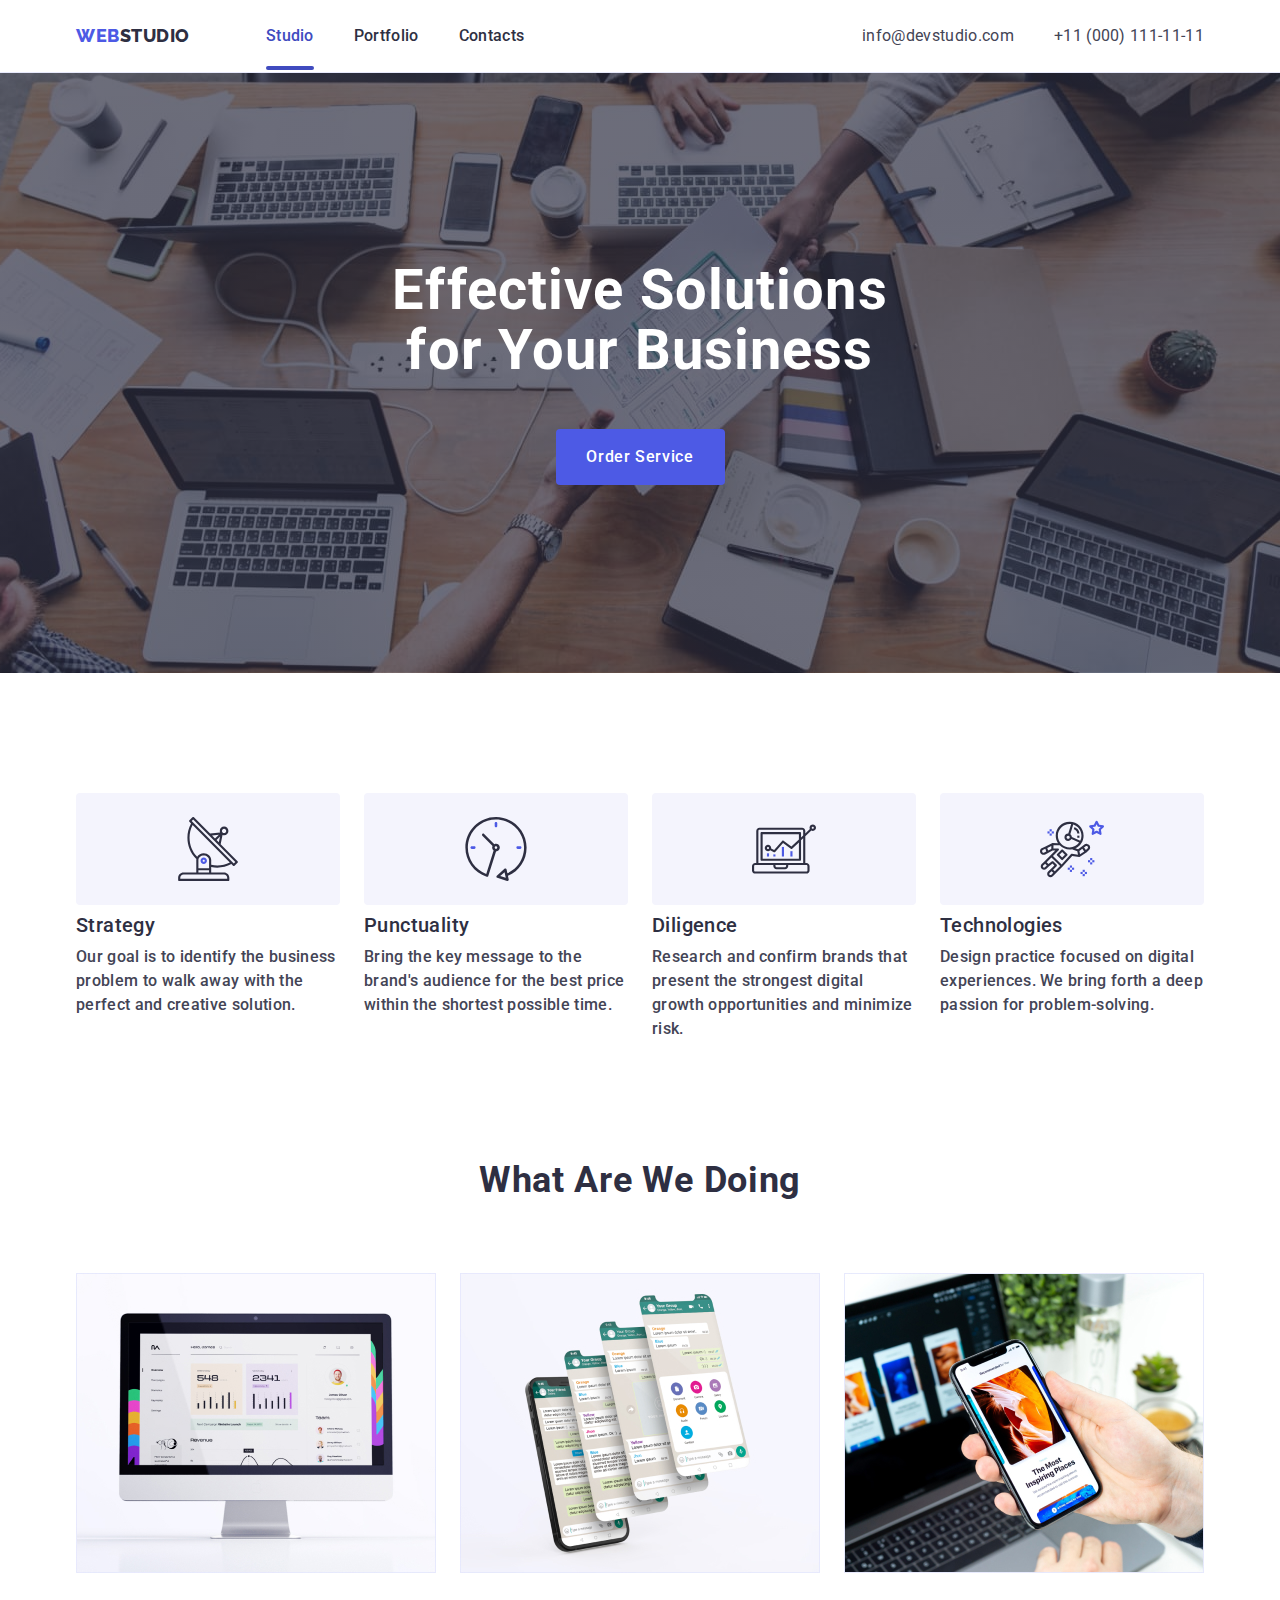
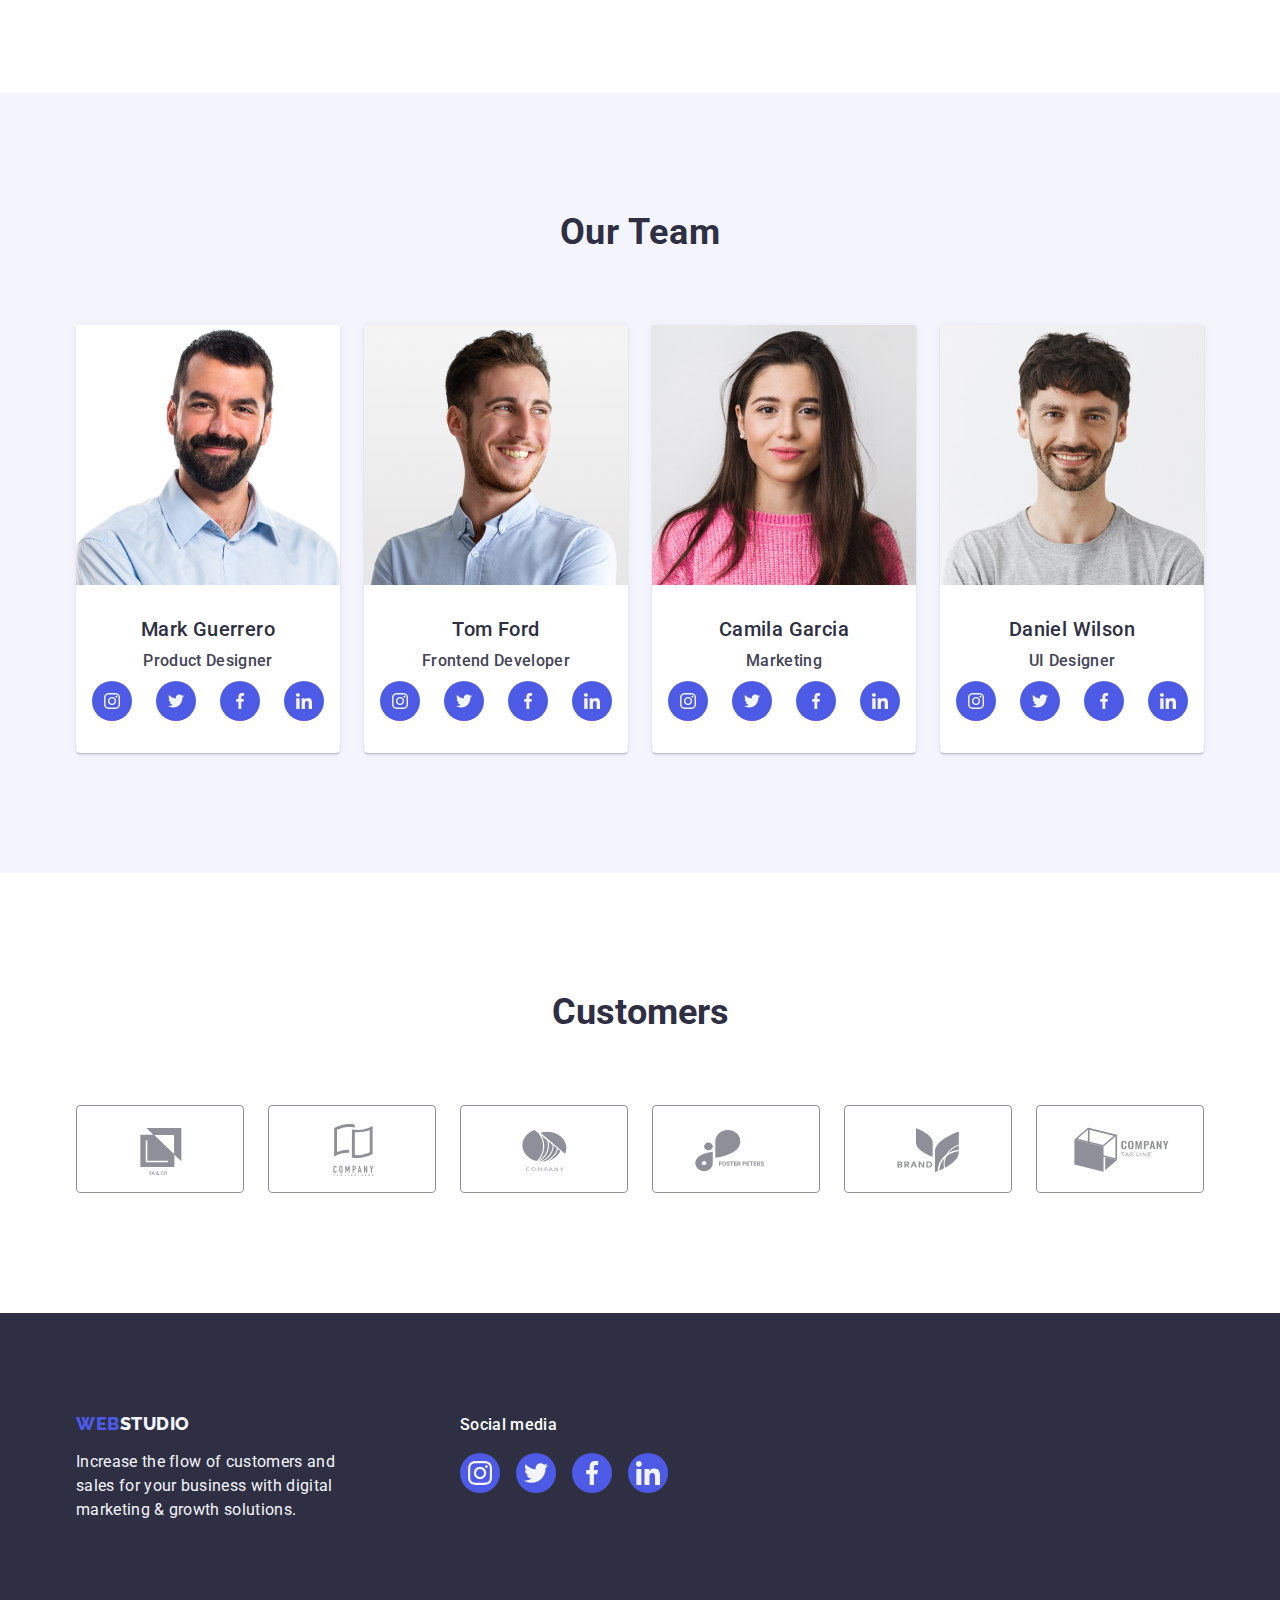
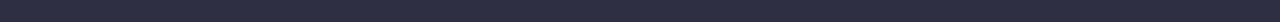
==== index.html @ 4504e87a "is hidden" ====
<!DOCTYPE html>
<html lang="en">
<head>
    <meta charset="UTF-8">
    <meta name="viewport" content="width=device-width, initial-scale=1.0">
    <!-- reset
    <link rel="stylesheet" href="css/reset.css">
    -->
    <link
    rel="stylesheet"
    href="https://cdnjs.cloudflare.com/ajax/libs/modern-normalize/1.0.0/modern-normalize.min.css"/>
    <link rel="stylesheet" href="css/styles.css" />
    <link rel="preconnect" href="https://fonts.googleapis.com">
    <link rel="preconnect" href="https://fonts.gstatic.com" crossorigin>
    <link href="https://fonts.googleapis.com/css2?family=Raleway:wght@400;500;700;800&family=Roboto:wght@400;500;700;900&display=swap" rel="stylesheet">

    <title>Document</title>
</head>

<body class="body">
        <header class="header-container header-shadow">  
            <div class="container header-flex">
                <nav class="nav-container">
                        <a class="web link logo" href='./index.html'>Web<span class="studio link">Studio</span></a>
                        <ul class="menu-container no-dot ">
                                <li><a class="link list list-container link-bar transition" href='./index.html' >Studio</a></li>
                                <li><a class="link list list-container transition" href='./portfolio.html' >Portfolio</a></li>
                                <li><a class="link list list-container transition " href='' >Contacts</a></li>  
                        </ul>
                </nav>
                <address>
                    <ul class="list adress-container">
                        <li><a class= "adress link transition" href="mailto:info@devstudio.com" >info@devstudio.com</a></li>
                        <li><a class= "adress link transition" href="tel:+110001111111" >+11 (000) 111-11-11</a></li>
                    </ul>
                </address>        
            </div>
        
        </header>

    <main>  

        <section class="footer section-one-container section-one-bacground">  
            <div class="container section-one-center">    
                <h1 class="index-header section-one-h-container">
                    Effective Solutions
                    for Your Business
                </h1>
                <button type="button" class="index-button button-container button-transition" data-modal-open>Order Service</button>    
            </div>
        </section>
        
        <section class="section-two-container">
            <div class="container">
                <h2 class="visually-hidden">Tresc</h2>
                <ul class="list section-two-list-container ">
                    <li class="second-section-list-point-container">
                        <div class="section-two-icon-container">
                            <svg width="64" height="64">
                                <use href="./images/icons.svg#icon-antenna"></use>
                            </svg>
                        </div>
                        <h3 class="header second-section-piont-header-container">Strategy</h3>
                        <p class="list-paragraph">
                            Our goal is to identify the business 
                            problem to walk away with the 
                            perfect and creative solution. 
                        </p>
                    </li>
                    <li class="second-section-list-point-container">
                        <div class="section-two-icon-container">
                            <svg width="64" height="64">
                                <use 
                                href="./images/icons.svg#icon-clock">
                                </use>
                            </svg>
                        </div>
                        <h3 class="header second-section-piont-header-container">Punctuality</h3>
                        <p class="list-paragraph">    
                            Bring the key message to the brand's audience for the best price within the shortest possible time.
                        </p>
                    </li>
                    <li class="second-section-list-point-container">
                        <div class="section-two-icon-container">
                            <svg width="64" height="64">
                                <use 
                                href="./images/icons.svg#icon-diagram">
                                </use>
                            </svg>
                        </div>
                        <h3 class="header second-section-piont-header-container">Diligence</h3>
                        <p class="list-paragraph">
                            Research and confirm brands that present the strongest digital growth opportunities and minimize risk.
                        </p>
                    </li>
                    <li class="second-section-list-point-container">
                        <div class="section-two-icon-container">
                            <svg width="64" height="64">
                                <use 
                                href="./images/icons.svg#icon-astronaut" >
                                </use>
                            </svg>
                        </div>
                        <h3 class="header second-section-piont-header-container">Technologies</h3>
                        <p class="list-paragraph">
                            Design practice focused on digital experiences. We bring forth a deep passion for problem-solving.
                        </p>
                    </li>
                </ul>   
            </div>
        </section>

        <section class="section-three-container">
            <div class="container second-section-center">
                <h2 class="section-header third-section-header">What are we doing</h2>
                <ul class="list third-list-container">
                    <li class="third-list-points-container "><img class="img-block" src="./images/Rectangle71-2.jpg" width="360" height="300" alt="old imach screen"/></li>
                    <li class="third-list-points-container"><img class="img-block"  src="./images/Rectangle71-1.jpg" width="360" height="300" alt="multiply phone screen"/></li>
                    <li class="third-list-points-container"><img  class="img-block" src="./images/Rectangle71.jpg" width="360" height="300"  alt="phone and notebook"/></li>
                </ul>
            </div>
        </section>

        <section class="section-backgorund section-two-container">
            <div class="container second-section-center">
                <h2 class="section-header third-section-header">Our Team</h2>
                <ul class="list third-list-container">
                        <li class="list-bg-color fourth-section-list-points section-four-box-shadow">
                            <img class="img-block" src="./images/img-3.jpg" width="264" height="260" alt="Mark Guerro Product Desingner Man dressed with light blue shirt with a collar black hair and bird smiling"/>
                            <div class="name-surname-container">
                                <h3 class="header fourth-section-header">Mark Guerrero </h3>
                                <p class="list-paragraph paragraph-container">Product Designer</p>
                                <ul class="third-section-icon_container no-dot">
                                    <li class="section-four-list-point">
                                        <a class="section-four-link button-transition" href="">
                                            <svg class="section-four-svg" width="16" height="16"> 
                                                <use href="./images/icons.svg#icon-instagram">
                                                </use>
                                            </svg>
                                        </a>
                                    </li>
                                    <li class="section-four-list-point">
                                        <a class="section-four-link button-transition" href="">
                                            <svg class="section-four-svg" width="16" height="16">
                                                <use href="./images/icons.svg#icon-twitter">
                                                </use>
                                            </svg>
                                        </a>
                                    </li>
                                    <li class="section-four-list-point">
                                        <a class="section-four-link  button-transition" href="">
                                            <svg class="section-four-svg" width="16" height="16">
                                                <use href="./images/icons.svg#icon-facebook">
                                                </use>
                                            </svg>
                                        </a>
                                    </li>
                                    <li class="section-four-list-point ">
                                        <a class="section-four-link button-transition" href="">
                                            <svg class="section-four-svg" width="16" height="16">
                                                <use href="./images/icons.svg#icon-linkedin">
                                                </use>
                                            </svg>
                                        </a>
                                    </li>   
                                </ul>                                
                            </div>   
                        </li>
                        <li class="list-bg-color fourth-section-list-points section-four-box-shadow">
                            <img class="img-block" src="./images/img-2.jpg" width="264" height="260" alt="Tom Ford Frontend Developer young man with blonde hair and and short bird dressed with light blue shirt with collar"/>
                            <div class="name-surname-container">
                                <h3 class="header fourth-section-header">Tom Ford </h3>
                                <p class="list-paragraph paragraph-container">Frontend Developer</p>
                                <ul class="third-section-icon_container no-dot ">
                                    <li class="section-four-list-point">
                                        <a class="section-four-link button-transition" href="">
                                            <svg class="section-four-svg" width="16" height="16">
                                                <use href="./images/icons.svg#icon-instagram">
                                                </use>
                                            </svg>
                                        </a>
                                    </li>
                                    <li class="section-four-list-point">
                                        <a class="section-four-link button-transition" href="">
                                            <svg class="section-four-svg" width="16" height="16">
                                                <use href="./images/icons.svg#icon-twitter">
                                                </use>
                                            </svg>
                                        </a>
                                    </li>
                                    <li class="section-four-list-point">
                                        <a class="section-four-link button-transition" href="">
                                            <svg class="section-four-svg" width="16" height="16">
                                                <use href="./images/icons.svg#icon-facebook">
                                                </use>
                                            </svg>
                                        </a>
                                    </li>
                                    <li class="section-four-list-point">
                                        <a class="section-four-link button-transition" href="">
                                            <svg class="section-four-svg" width="16" height="16">
                                                <use href="./images/icons.svg#icon-linkedin">
                                                </use>
                                            </svg>
                                        </a>
                                    </li>   
                                </ul>   
                            </div>
                        </li>
                        <li class="list-bg-color fourth-section-list-points section-four-box-shadow">  
                            <img class="img-block" src="./images/img-1.jpg" width="264" height="260" alt="Camila Garcia Marketing young women with long black hair smailing wears pink sweater"/>
                            <div class="name-surname-container">
                                <h3 class="header fourth-section-header">Camila Garcia</h3>
                                <p class="list-paragraph paragraph-container">Marketing</p>
                                <ul class="third-section-icon_container no-dot">
                                    <li class="section-four-list-point">
                                        <a class="section-four-link button-transition">
                                            <svg class="section-four-svg">
                                                <use href="./images/icons.svg#icon-instagram">
                                                </use>
                                            </svg>
                                        </a>
                                    </li>
                                    <li class="section-four-list-point">
                                        <a class="section-four-link button-transition" href="">
                                            <svg class="section-four-svg" width="16" height="16">
                                                <use href="./images/icons.svg#icon-twitter">
                                                </use>
                                            </svg>
                                        </a>
                                    </li>
                                    <li class="section-four-list-point">
                                        <a class="section-four-link button-transition" href="">
                                            <svg class="section-four-svg" width="16" height="16">
                                                <use href="./images/icons.svg#icon-facebook">
                                                </use>
                                            </svg>
                                        </a>
                                    </li>
                                    <li class="section-four-list-point">
                                        <a class="section-four-link button-transition" href="">
                                            <svg class="section-four-svg" width="16" height="16">
                                                <use href="./images/icons.svg#icon-linkedin">
                                                </use>
                                            </svg>
                                        </a>
                                    </li>   
                                </ul>     
                            </div>
                        </li>
                        <li class="list-bg-color fourth-section-list-points section-four-box-shadow">      
                            <img class="img-block" src="./images/img.jpg" width="264" height="260" alt="Daniel Wilson UI Designer thirty years old man black curly hair short black bird grey t-shirt"/>
                            <div class="name-surname-container">
                                <h3 class="header fourth-section-header">Daniel Wilson</h3>
                                <p class="list-paragraph paragraph-container">UI Designer</p>
                                <ul class="third-section-icon_container no-dot">
                                    <li class="section-four-list-point">
                                        <a class="section-four-link button-transition">
                                            <svg class="section-four-svg" width="16" height="16">
                                                <use href="./images/icons.svg#icon-instagram">
                                                </use>
                                            </svg>
                                        </a>
                                    </li>
                                    <li class="section-four-list-point">
                                        <a class="section-four-link button-transition" href="">
                                            <svg class="section-four-svg" width="16" height="16">
                                                <use href="./images/icons.svg#icon-twitter">
                                                </use>
                                            </svg>
                                        </a>
                                    </li>
                                    <li class="section-four-list-point">
                                        <a class="section-four-link button-transition" href="">
                                            <svg class="section-four-svg" width="16" height="16">
                                                <use href="./images/icons.svg#icon-facebook">
                                                </use>
                                            </svg>
                                        </a>
                                    </li>
                                    <li class="section-four-list-point">
                                        <a class="section-four-link button-transition" href="">
                                            <svg class="section-four-svg" width="16" height="16">
                                                <use href="./images/icons.svg#icon-linkedin">
                                                </use>
                                            </svg>
                                        </a>
                                    </li>   
                                </ul>     
                            </div>
                        </li>
                </ul>
            </div>
        </section>

        <section class="section-five-container">
            <div class="container section-five-flex">
                <h2 class="customers-container">Customers</h2>
                <ul class="scection-five-list-container no-dot">
                    <li class="scection-five-point-container">
                        <a class="section-five-link-container border-transition" href="">
                            <svg width="104" height="56" class="section-five-svg-container">
                                <use href="./images/icons.svg#icon-ya" >
                                </use>
                            </svg>
                        </a>
                    </li>
                    <li class="scection-five-point-container">
                        <a class="section-five-link-container border-transition" href="">
                            <svg width="104" height="56" class="section-five-svg-container">
                                <use href="./images/icons.svg#icon-companythree" >
                                </use>
                            </svg>
                        </a>
                    </li>
                    <li class="scection-five-point-container">
                        <a class="section-five-link-container border-transition" href="">
                            <svg width="104" height="56" class="section-five-svg-container">
                                <use href="./images/icons.svg#icon-companytwo" >
                                </use>
                            </svg>
                        </a>
                    </li>
                    <li class="scection-five-point-container">
                        <a class="section-five-link-container border-transition" href="">
                            <svg width="104" height="56" class="section-five-svg-container">
                                <use href="./images/icons.svg#icon-foster" >
                                </use>
                            </svg>
                        </a>
                    </li>
                    <li class="scection-five-point-container">
                        <a class="section-five-link-container border-transition" href="">
                            <svg width="104" height="56" class="section-five-svg-container">
                                <use href="./images/icons.svg#icon-brand" >
                                </use>
                            </svg>
                        </a>
                    </li>
                    <li class="scection-five-point-container">
                        <a class="section-five-link-container border-transition" href="">
                            <svg width="104" height="56" class="section-five-svg-container">
                                <use href="./images/icons.svg#icon-company" >
                                </use>
                            </svg>
                        </a>
                    </li>
                </ul>
        </div>
        </section>

    </main>

        <footer class="footer footer-container">
            <div class="container main-div-footer">
                <div class="footer-div">
                    <a class="web link logo footer-link button-transition" href='./index.html'>Web<span class="second-studio link ">Studio</span></a>
                    <p class="footer-paragraph footer-paragraph-container">
                        Increase the flow of customers and 
                        sales for your business with digital
                        marketing & growth solutions. 
                    </p>
                </div>
                <div>
                    <p class="footer-socialmedia">Social media</p>
                    <ul class="footer-list no-dot">
                        <li class="footer-point">
                            <a class="footer-socialmedia-link button-transition" href="">
                                <svg class="footer-svg" width="24" height="24">
                                    <use href="./images/icons.svg#icon-instagram"></use>
                                </svg>
                            </a>
                        </li>
                        <li class="footer-point">
                            <a class="footer-socialmedia-link button-transition" href="">
                                <svg class="footer-svg" width="24" height="24">
                                    <use href="./images/icons.svg#icon-twitter"></use>
                                </svg>
                            </a>
                        </li>
                        <li class="footer-point">
                            <a class="footer-socialmedia-link button-transition" href="">
                                <svg class="footer-svg" width="24" height="24">
                                    <use href="./images/icons.svg#icon-facebook"></use>
                                </svg>
                            </a>
                        </li>
                        <li class="footer-point">
                            <a class="footer-socialmedia-link button-transition" href="">
                                <svg class="footer-svg" width="24" height="24">
                                    <use href="./images/icons.svg#icon-linkedin"></use>
                                </svg>
                            </a>
                        </li>
                    </ul>
                </div>
            </div>
        </footer>
    <div calss="modal-div is-hidden" data-modal>
    </div>
    <script src="./js/modal.js"></script>
</body>
</html>
---- css/styles.css ----
:root{
    --link-color:#404bbf;
    --button-color:#e7e9fc;
    --section-five-color: #2e2f42;
    --five-link-color: #8e8f99;
    --white:#FFFFFF;
    --royalblue-color: #4d5ae5;
    --lavenderblue-color: #f4f4fd;   
    
}
h1, h2, h3, h4, h5, h6, p, a {
    margin: 0;
}

.body{
    color: #434455;
    font-family: 'Roboto', sans-serif;
    background-color:#FFFFFF;
}

.list{
    font-family: 'Roboto';
    font-size: 16px;
    font-weight: 500;
    line-height: 1.5;
    letter-spacing: 0.02em;
    color:#2e2f42;
    font-style: normal;
    list-style: none;
    margin:0 ;
    padding: 0;

}

.no-dot{
    list-style: none;
    margin: 0;
    padding: 0;
}

.list:hover {
    color:var(--link-color);
}

.list:focus {
    color:var(--link-color);
}

.web{
    font-size: 18px;
    font-weight: 800;
    color: #4D5AE5;
    font-family: 'Raleway', sans-serif;
    line-height: 1.17;
    letter-spacing: 0.03em;
    text-transform: uppercase;
}

.link{
    text-decoration: none;
 
}

.studio{
    font-size: 18px;
    font-weight: 800;
    color: #2E2F42;   
}

.second-studio{
    font-size: 18px;
    font-weight: 800;
    color: #F4F4FD;
}
.adress{
    list-style: none;
    font-style: normal;
    font-weight: 400;
    line-height: 1.5;
    letter-spacing: 0.02em;
    color:#434455;
}

.adress:hover{
    color:var(--link-color);
}

.adress:focus{
    color:var(--link-color);
}

.index-header{
    font-size: 56px;
    line-height: 1.07;
    text-align: center;
    letter-spacing: 0.02em;
    color: #ffffff;
    margin: 0 auto;
}

.index-button{
    background-color: #4D5AE5;
    font-family: "Roboto", sans-serif;
    font-weight: 500;
    font-size: 16px;
    line-height: 1.5;
    letter-spacing: 0.04em;
    color: #ffffff;
    cursor: pointer;
}

.index-button:hover{
    background-color:var(--link-color);
}

.index-button:focus{
    background-color:var(--link-color);
}

.button{
   font-weight: 500;
   font-size: 16px;
   line-height: 1.5;
   letter-spacing: 0.04em;
   color:#4d5ae5;
   background-color:#F4F4FD;
   cursor: pointer;
   font-family: "Roboto", sans-serif;
}

.button:hover{
    color:#FFFFFF;
    background-color:var(--link-color);
}

.button:focus{
    color:#FFFFFF;
    background-color:var(--link-color);
}

.header{
    font-weight: 500;
    font-size: 20px;
    line-height: 1.2;
    letter-spacing: 0.02em;
    color:#2e2f42;
}

.section-header{
    font-size: 36px;
    line-height: 1.11;
    text-align: center;
    letter-spacing: 0.02em;
    text-transform: capitalize;
    color:#2e2f42;
}

.paragraph{
    color:#434455;
}

.footer{
    background-color:#2e2f42;
}

.footer-logo{
    color:#f4f4fd;
}

.footer-paragraph{
    line-height: 1.5;
    color:#F4F4FD;
    letter-spacing: 0.02em;
}

.list-paragraph{
    line-height: 1.5;
    color:#434455;
    letter-spacing: 0.02em;
}

.section-backgorund{
    background-color: #F4F4FD
}

.list-bg-color{
    background-color: #FFFFFF;
}

.container {
    width: 1158px;
    padding-left: 15px;
    padding-right: 15px;
    margin: 0 auto;   
}

.header-container{
    border-bottom: 1px solid #e7e9fc;
    padding: 24px 0;
}

.header-flex{
    display: flex ;
    align-items: center;
}

.menu-container{
    display: flex;
    gap: 40px;
}

.logo{
    margin-right:76px;
}

.list-container{
    padding-top: 24px;
    padding-bottom: 24px;
}

.adress-container{
    display: flex;
    gap: 40px;
}

.nav-container{
    display: flex;
    align-items: center;
    margin-right: auto;
}

.section-one-center{
    display: flex;
    flex-direction: column;
    align-items: center;
}
.section-one-container{
    padding-top: 188px;
    padding-bottom: 188px;
}

.section-one-h-container{
    max-width: 496px;
    padding-bottom: 48px;
}

.button-container{
    display: block;
    min-width: 169px;
    height: 56px;
    border: none;
    background-color: #4d5ae5;
    border-radius: 4px;
    cursor: pointer;
    
}

.section-two-container{
    padding-top: 120px;
    padding-bottom: 120px;
}

.section-three-container{
    padding-bottom: 120px;
}

.visually-hidden {
    position: absolute;
    width: 1px;
    height: 1px;
    margin: -1px;
    border: 0;
    padding: 0;
    white-space: nowrap;
    clip-path: inset(100%);
    clip: rect(0 0 0 0);
    overflow: hidden;
  }

.section-two-list-container{
    display: flex;
    gap: 24px;
}

.second-section-list-point-container{
    flex-basis: calc((100% - 3*24px)/4);
    max-width: 264px;
}

.second-section-piont-header-container{
    margin-bottom: 8px;
}

.third-section-header{
    margin-bottom: 72px;
}

.third-list-container{
    display: flex;
    gap: 24px;

}
.third-list-points-container{
    display:block;
    flex-basis: calc((100% - 48px)/3);

}
.second-section-center{
    display: flex;
    flex-direction: column;
}

.fourth-section-list-points{
    flex-basis: calc((100% - 72px)/4);
    border-radius: 0px 0px 4px 4px;

}

.name-surname-container{
    padding: 32px 0px;
}

.fourth-section-header{
    text-align: center;
    margin-bottom: 8px; 
}

.paragraph-container{
    text-align: center;
}

.img-block{
    display: block;
    max-width: 100%;
    height:auto;
}

.footer-container{
    padding: 100px 0;
}

.footer-div{
    flex-direction: column;
    align-items: flex-start;
    margin-right: 120px;
}

.footer-link{
    display: inline-block;
    margin-bottom: 16px;
}
    
.footer-paragraph-container{
    max-width: 264px
}

.portfolio-section-one{
    padding-top: 96px; 
    padding-bottom: 120px;
}

.portfolio-list{
    display: flex;
    justify-content: center;
    gap: 24px;
    margin: 0;
    padding: 0;
    margin-bottom: 72px;
}

.portfolio-button{
    padding: 12px 24px;
    border: 1px solid var(--button-color);
    border-radius: 4px;

}

.portfolio-button:hover{
    border: 1px solid transparent;
}

.portfolio-button:focus{
    border: 1px solid transparent;
}

.portfolio-second-list{
    display: flex;
    flex-wrap: wrap;
    column-gap: 24px;
    row-gap: 48px;
    margin: 0;
    padding: 0;
}

.portfolio-second-list-point{
    flex-basis: calc((100% - 48px)/3);
}

.portfolio-link{
    padding: 32px 16px;
    border: 1px solid var(--button-color);
    border-top: none;
    
}

.portfolio-link-header{
    margin-bottom: 8px;
}

.section-one-bacground{
    display: flex;
    background-image: linear-gradient(rgba(46, 47, 66, 0.7), rgba(46, 47, 66, 0.7)), url(../images/peopleoffice.jpg);
    background-size: cover;
    background-position: center; 
    background-repeat: no-repeat;
    max-width: 1440px;
    margin: 0 auto;
}

.display-flex{
    display: flex;
    flex-direction: column;
    align-items: center;
}

.ico-container{
    display: flex;
    align-items: center;
    justify-content: center;
    height: 112px; 
    background-color: #f4f4fd;
    border-radius: 4px;
    margin-bottom: 8px;
}

.header-shadow{
    box-shadow: 0px 2px 1px rgba(46, 47, 66, 0.08), 0px 1px 1px rgba(46, 47, 66, 0.16), 0px 1px 6px rgba(46, 47, 66, 0.08);
}

.section-two-icon-container{
    display: flex;
    align-items: center;
    justify-content: center;
    height: 112px;
    background-color: #f4f4fd;
    border-radius: 4px; 
    margin-bottom: 8px;
}

.section-two-svg{
    width: 64;
    height: 64;
}

.third-section-icon_container{
    display: flex;
    justify-content: center;
    gap: 24px;
    margin-top: 8px;
}

.section-four-box-shadow{
    box-shadow: 0px 1px 6px rgba(46, 47, 66, 0.08), 0px 1px 1px rgba(46, 47, 66, 0.16), 0px 2px 1px rgba(46, 47, 66, 0.08)
}

.section-four-list-point{
    width: 40px;
    height: 40px;
}

.section-four-link{
    width: 100%;
    height: 100%;
    background-color: #4d5ae5;
    border-radius: 50%;
    display: flex;
    align-items: center;
    justify-content: center;
}

.section-four-link:hover,
.section-four-link:focus{
    background-color: #404bbf;
}

.section-four-svg{
    width: 16px;
    height: 16px;
    fill: #f4f4fd;
}

.section-five-container{
    padding-top: 120px;
    padding-bottom: 120px;
    margin: 0 auto;
}

.customers-container{
    color: var(--section-five-color);
    font-size: 36px;
    line-height: 1.11;
    margin-bottom: 72px;
}

.section-five-flex{
    display: flex;
    flex-direction: column;
    align-items: center;
}

.scection-five-list-container{
    display: flex;
    gap: 24px;
    width: 100%;
}

.scection-five-point-container{
    width:calc((100% - 120px)/6);
    height: 88px;
}

.section-five-link-container{
    width: 100%;
    height: 100%;
    border: 1px solid #8e8f99;
    border-radius: 4px;
    display: flex;
    align-items: center;
    justify-content: center;
    color: var(--five-link-color);
}

.section-five-link-container:hover,
.section-five-link-container:focus{
    border-color: #404bbf;
    color: #404bbf;
}

.section-five-svg-container{
    fill: currentColor;
}

.main-div-footer{
    display: flex;
    align-items: baseline;
}

.second-div-container{
    gap: 120px;
}

.footer-socialmedia{
    font-weight: 500;
    font-size: 16px;
    line-height: 1.5;
    letter-spacing: 0.02em;
    color: var(--white);
    margin-bottom: 16px;
}

.footer-list{
    display: flex;
    gap: 16px; 
}

.footer-point{
    height: 40px;
    width: 40px;

}
.footer-socialmedia-link{
    width: 100%;
    height: 100%;
    background-color: var(--royalblue-color);
    border-radius: 50%;
    display: flex;
    align-items: center;
    justify-content: center;
}

.footer-socialmedia-link:hover,
.footer-socialmedia-link:focus{
    background-color: #31d0aa;

}

.footer-svg{
    fill: var(--lavenderblue-color);
}

.portfolio-button:hover,
.portfolio-button:focus{
    box-shadow: 0px 2px 2px 0px rgba(0, 0, 0, 0.12), 0px 2px 1px 0px rgba(0, 0, 0, 0.08), 0px 3px 1px 0px rgba(0, 0, 0, 0.10);
}

.portfolio-link-container{
    display: block;
}

.link:hover,
.link:focus{
    box-shadow:0px 1px 6px rgba(46, 47, 66, 0.08), 0px 1px 1px rgba(46, 47, 66, 0.16), 0px 2px 1px rgba(46, 47, 66, 0.08);
}

.link-bar{
    position: relative;
    color: #404bbf;    
}

.link-bar::after{
    content: '';
    position: absolute;
    left: 0;
    bottom: -1px;
    height: 4px;
    background-color: #404bbf;
    border-radius: 2px;
    width: 100%;
}

.transition{
    transition: color 250ms cubic-bezier(0.4, 0, 0.2, 1);
}

.button-transition{
    transition: background-color  250ms cubic-bezier(0.4, 0, 0.2, 1);
}

.border-transition{
    transition: border-color 250ms cubic-bezier(0.4, 0, 0.2, 1), color 250ms cubic-bezier(0.4, 0, 0.2, 1); 
}

.portfolio-button-transition{
    transition: color 250ms cubic-bezier(0.4, 0, 0.2, 1), 
    background-color 250ms cubic-bezier(0.4, 0, 0.2, 1),
    border-color 250ms cubic-bezier(0.4, 0, 0.2, 1), 
    box-shadow 250ms cubic-bezier(0.4, 0, 0.2, 1); 
}

.box-shadow-transition{
    transition: box-shadow 250ms cubic-bezier(0.4, 0, 0.2, 1);
}

.figure-sliding{
    position: relative;
    overflow: hidden;
}


.figure-sliding-text{
    position: absolute;
    top: 0; 
    font-size: 16px; 
    line-height: 1.5;
    letter-spacing: 0.02em;
    color: #f4f4fd;
    padding: 40px 32px;
    background-color: #4d5ae5; 
    height: 100%;
    width: 100%;
    transform: translateY(100%);
    transition: transform 250ms cubic-bezier(0.4, 0, 0.2, 1); 
}

.portfolio-link-container:hover .figure-sliding-text{
    transform: translateY(0%);
}

.portfolio-link-container:focus .figure-sliding-text{
    transform: translateY(0%);
}


.modal-div{
    position: fixed;
    top: 0;
    left: 0; 
    width: 100%;
    height: 100%;
    background-color: rgba(46, 47, 66, 0.4);
    transition: opacity 250ms cubic-bezier(0.4, 0, 0.2, 1), visibility 250ms cubic-bezier(0.4, 0, 0.2, 1); 
}
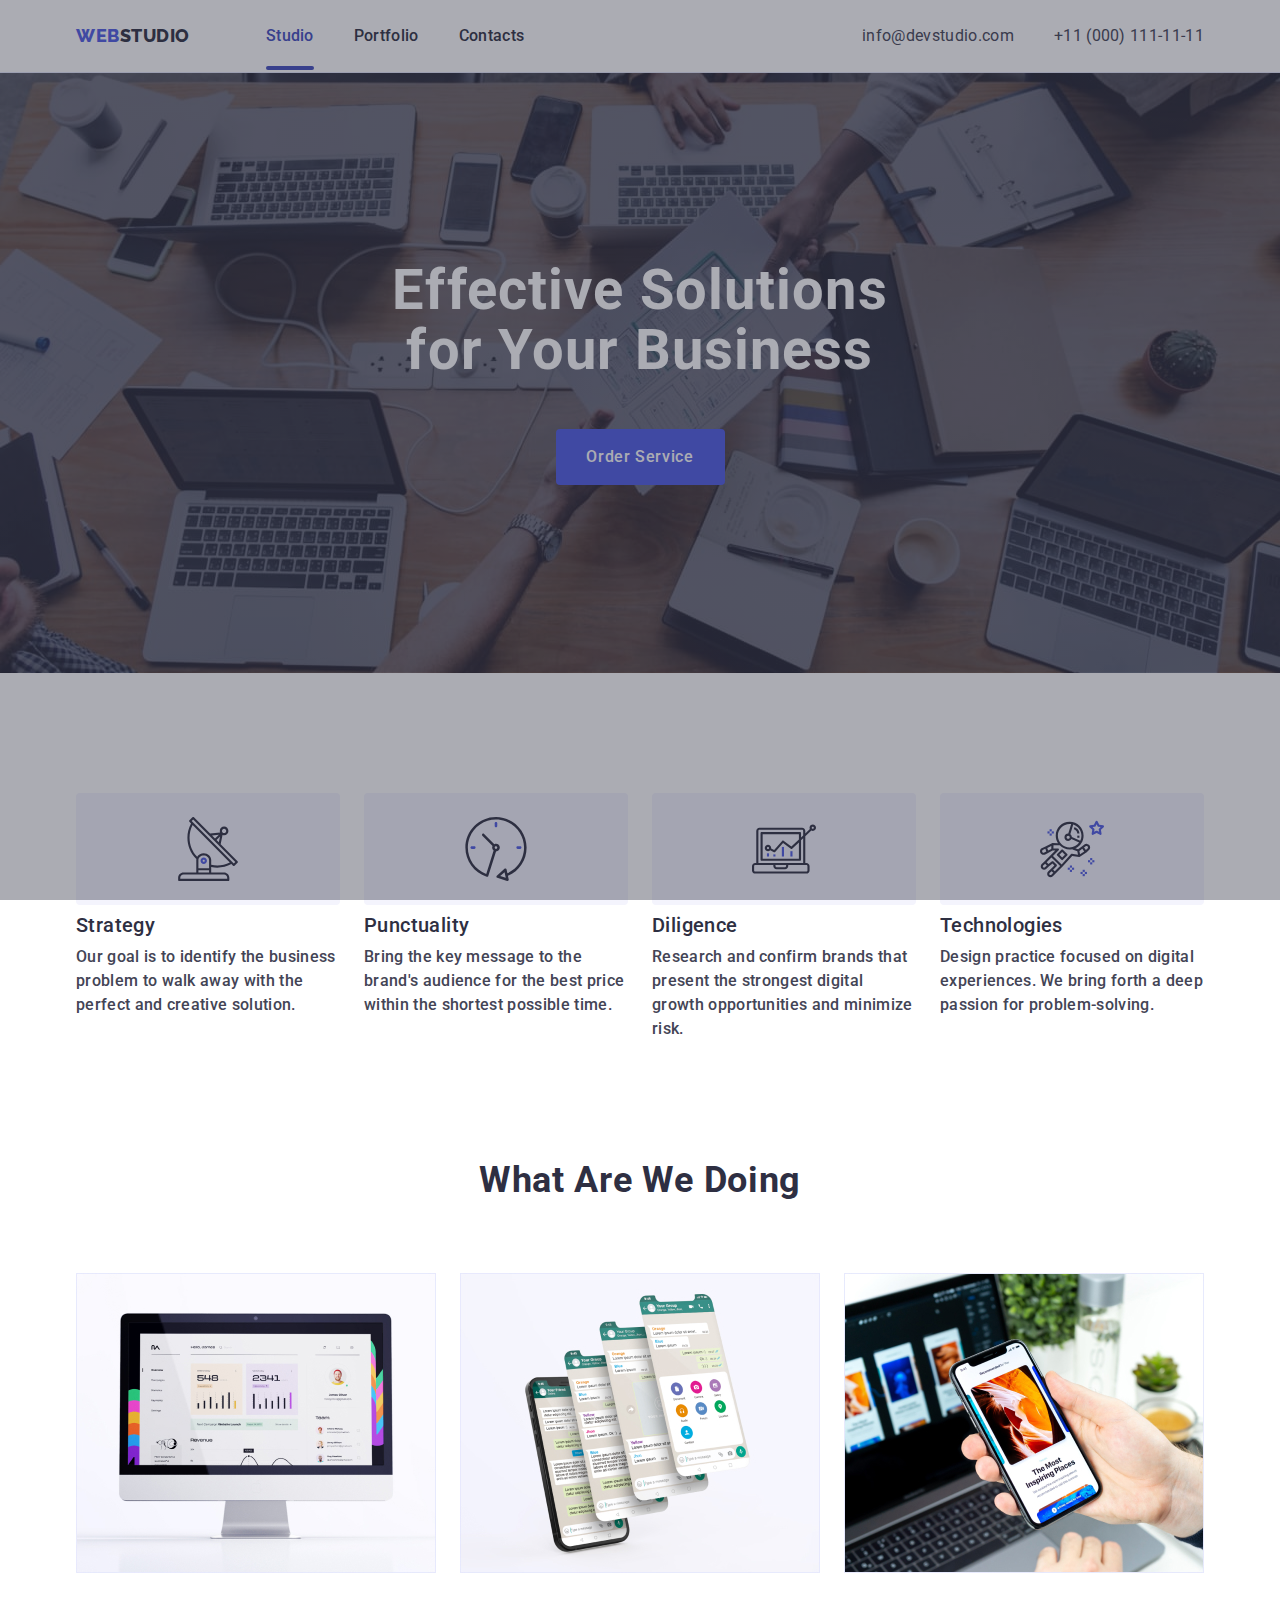
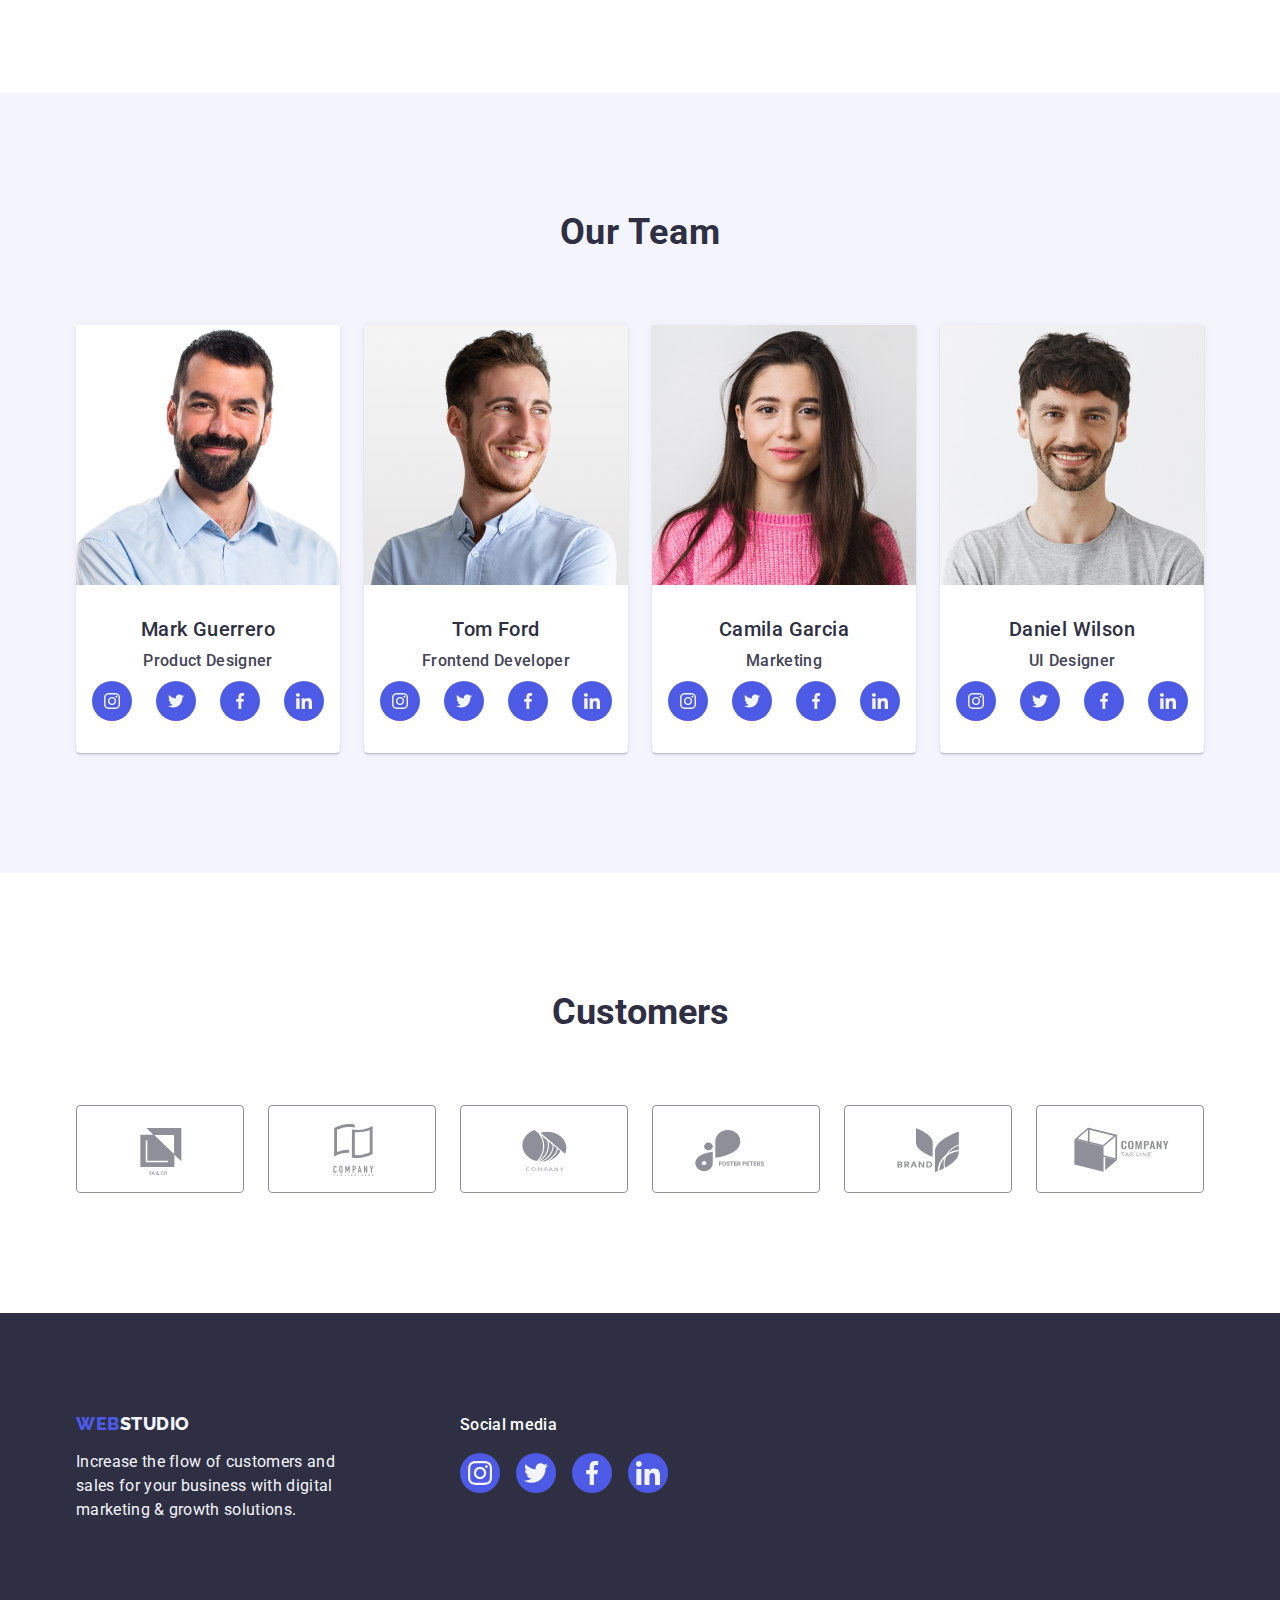
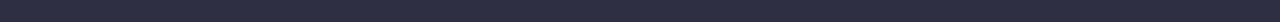
==== commit 346173b8: "class" ====
--- a/index.html
+++ b/index.html
@@ -396,7 +396,7 @@
                 </div>
             </div>
         </footer>
-    <div calss="modal-div is-hidden" data-modal>
+    <div class="modal-div is-hidden" data-modal>
     </div>
     <script src="./js/modal.js"></script>
 </body>
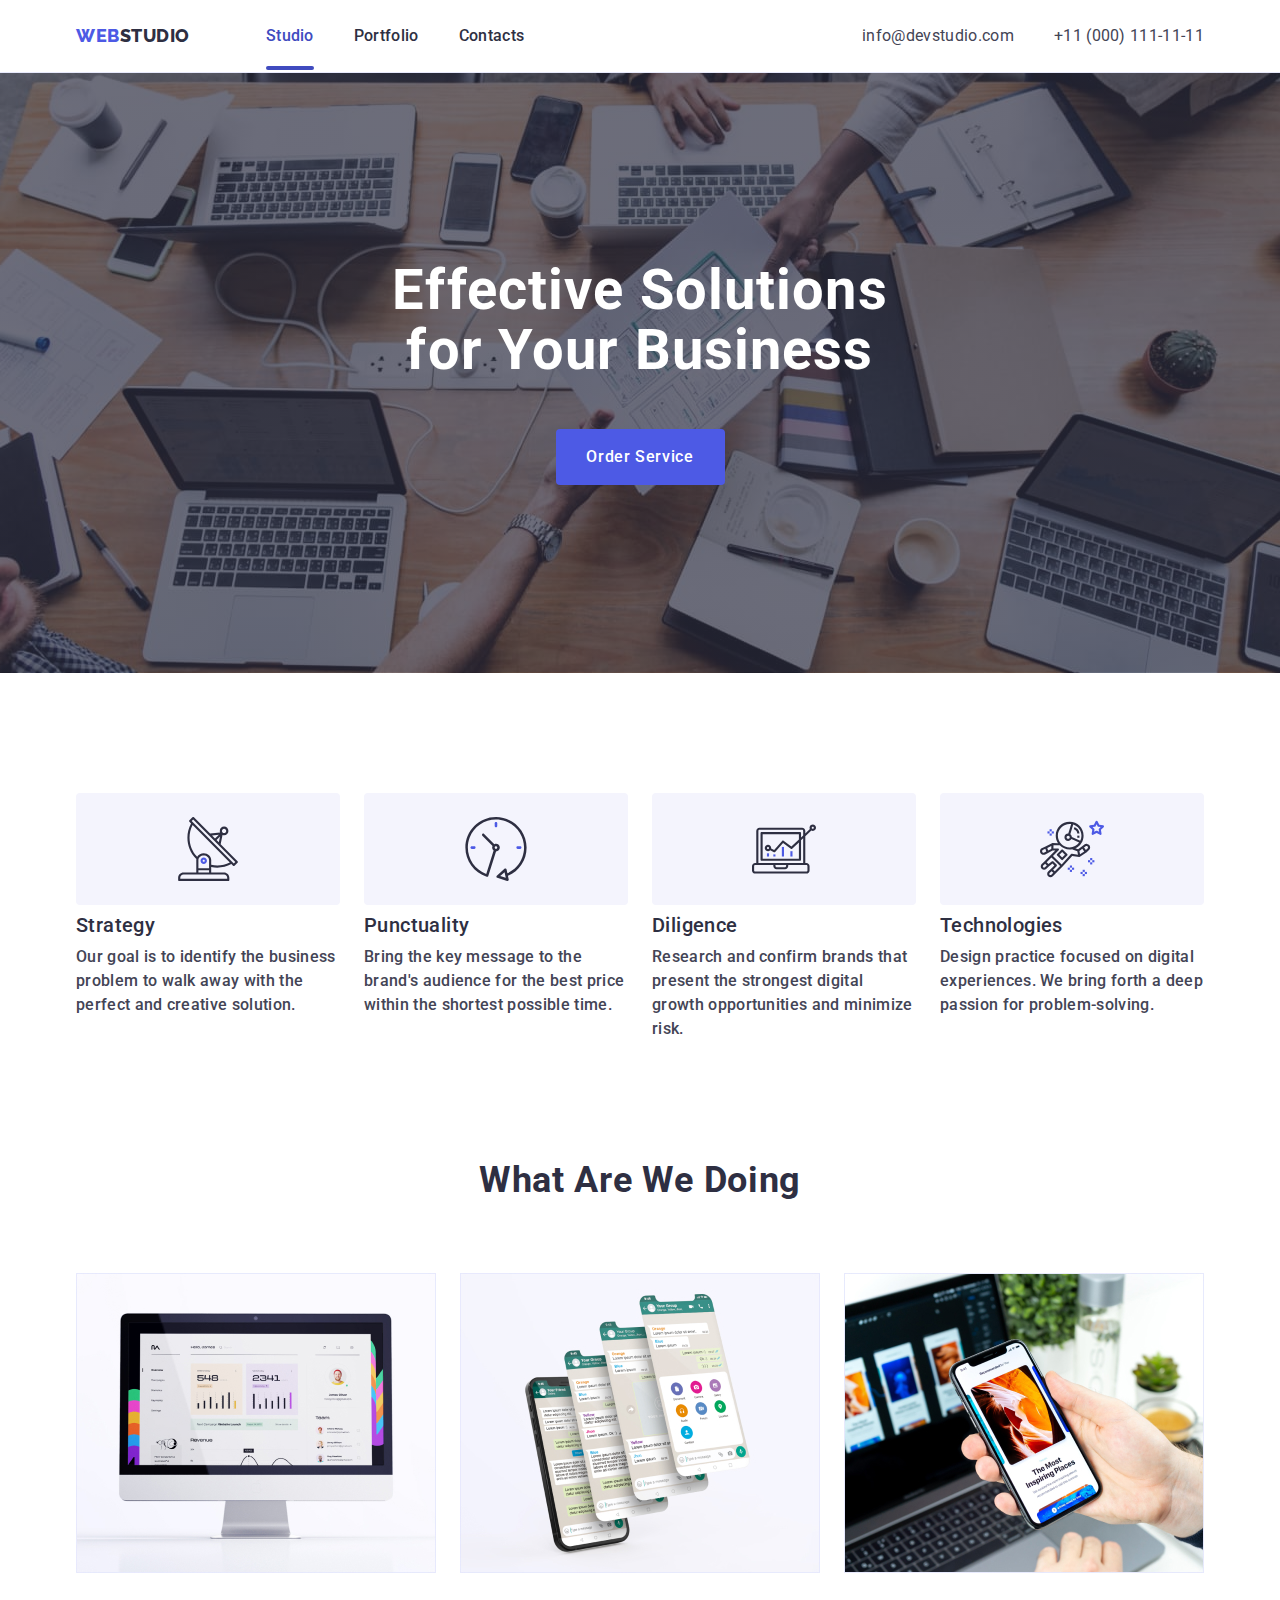
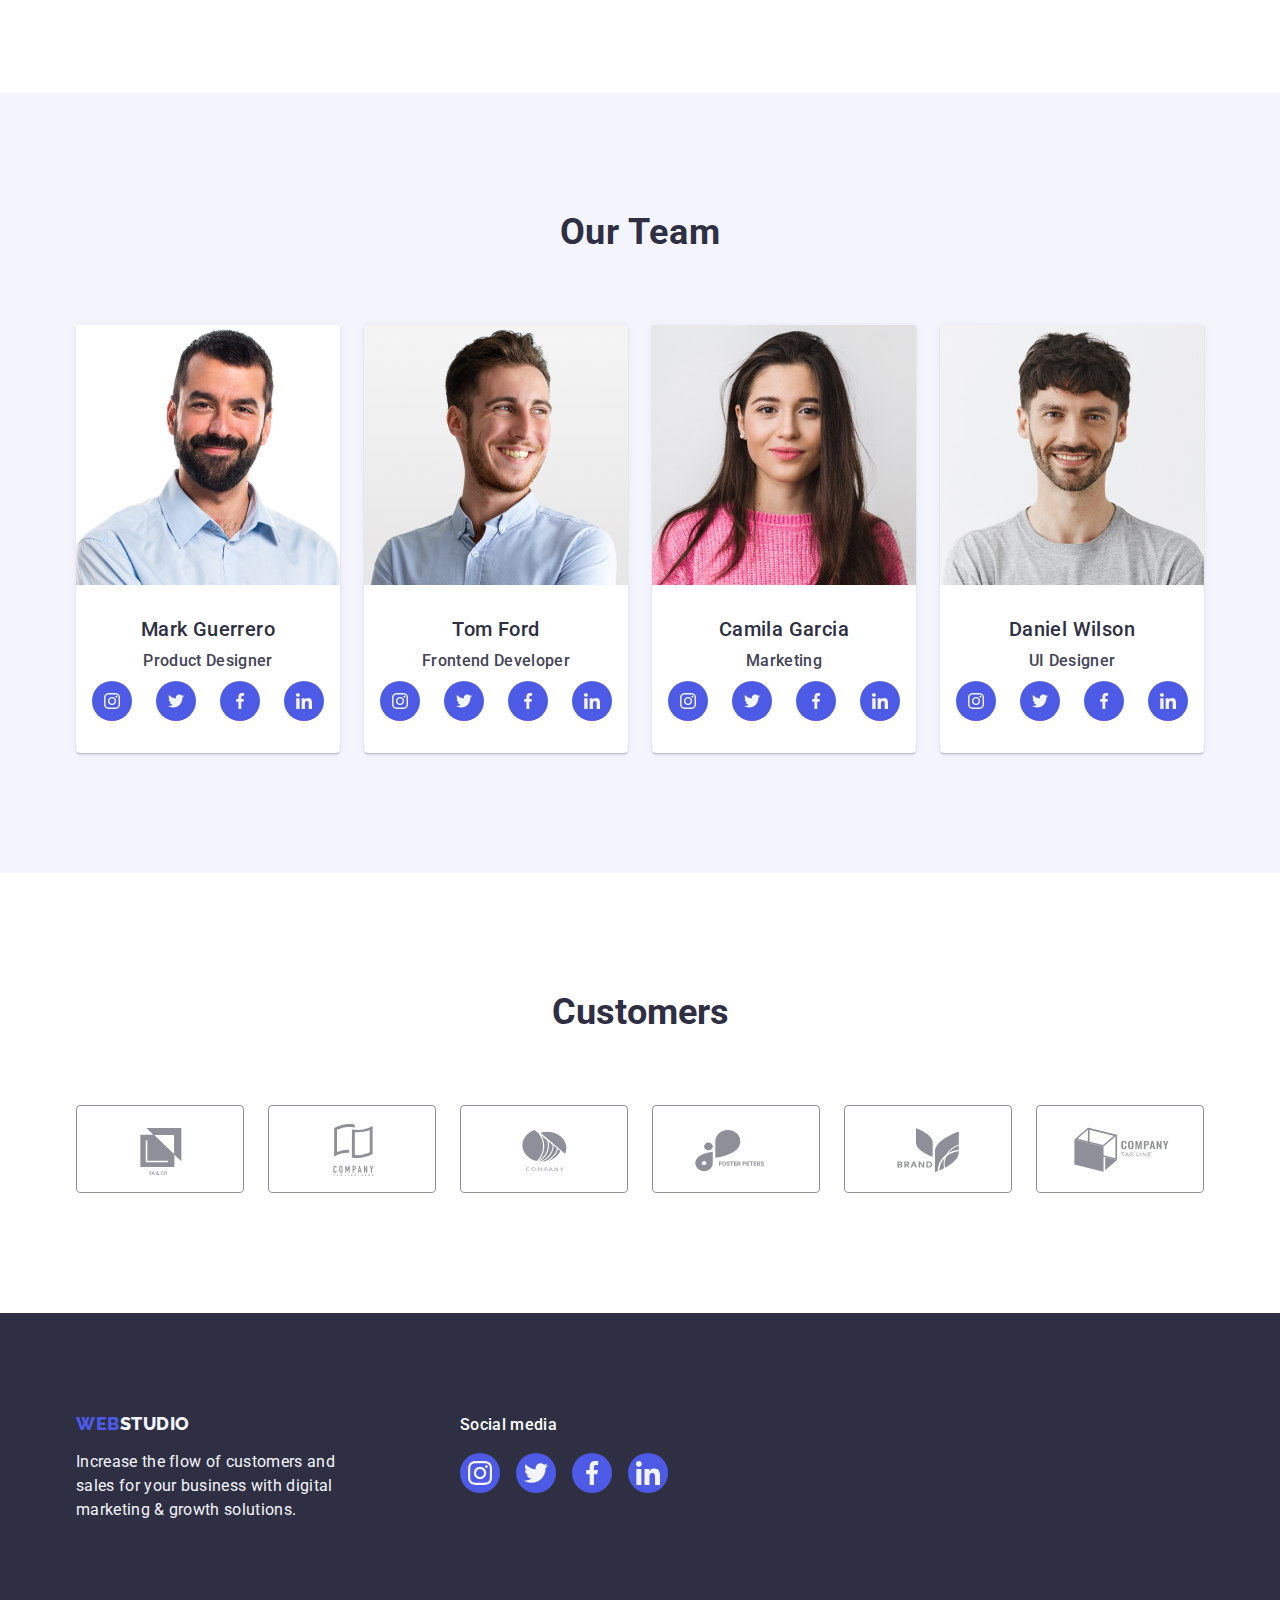
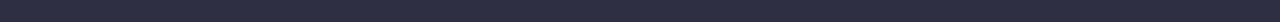
==== commit 56ffbfe7: "modal div" ====
--- a/index.html
+++ b/index.html
@@ -397,6 +397,9 @@
             </div>
         </footer>
     <div class="modal-div is-hidden" data-modal>
+        <div class="modal-window-div">
+
+        </div>
     </div>
     <script src="./js/modal.js"></script>
 </body>
--- a/css/styles.css
+++ b/css/styles.css
@@ -679,4 +679,25 @@
     height: 100%;
     background-color: rgba(46, 47, 66, 0.4);
     transition: opacity 250ms cubic-bezier(0.4, 0, 0.2, 1), visibility 250ms cubic-bezier(0.4, 0, 0.2, 1); 
+}
+
+.is-hidden{
+    opacity: 0;
+    visibility: hidden;
+    pointer-events: none;
+
+}
+
+.modal-window-div{
+    position: absolute;
+    top: 50%;
+    left: 50%;
+    transform: translate(-50%, -50%) scale(1);
+    width: 408px; 
+    min-height: 584px;
+    background: #fcfcfc;
+    box-shadow:0px 1px 1px rgba(0, 0, 0, 0.14), 0px 1px 3px rgba(0, 0, 0, 0.12), 0px 2px 1px rgba(0, 0, 0, 0.2);
+    border-radius: 4px;
+    transition: transform 250ms cubic-bezier(0.4, 0, 0.2, 1);
+    
 }